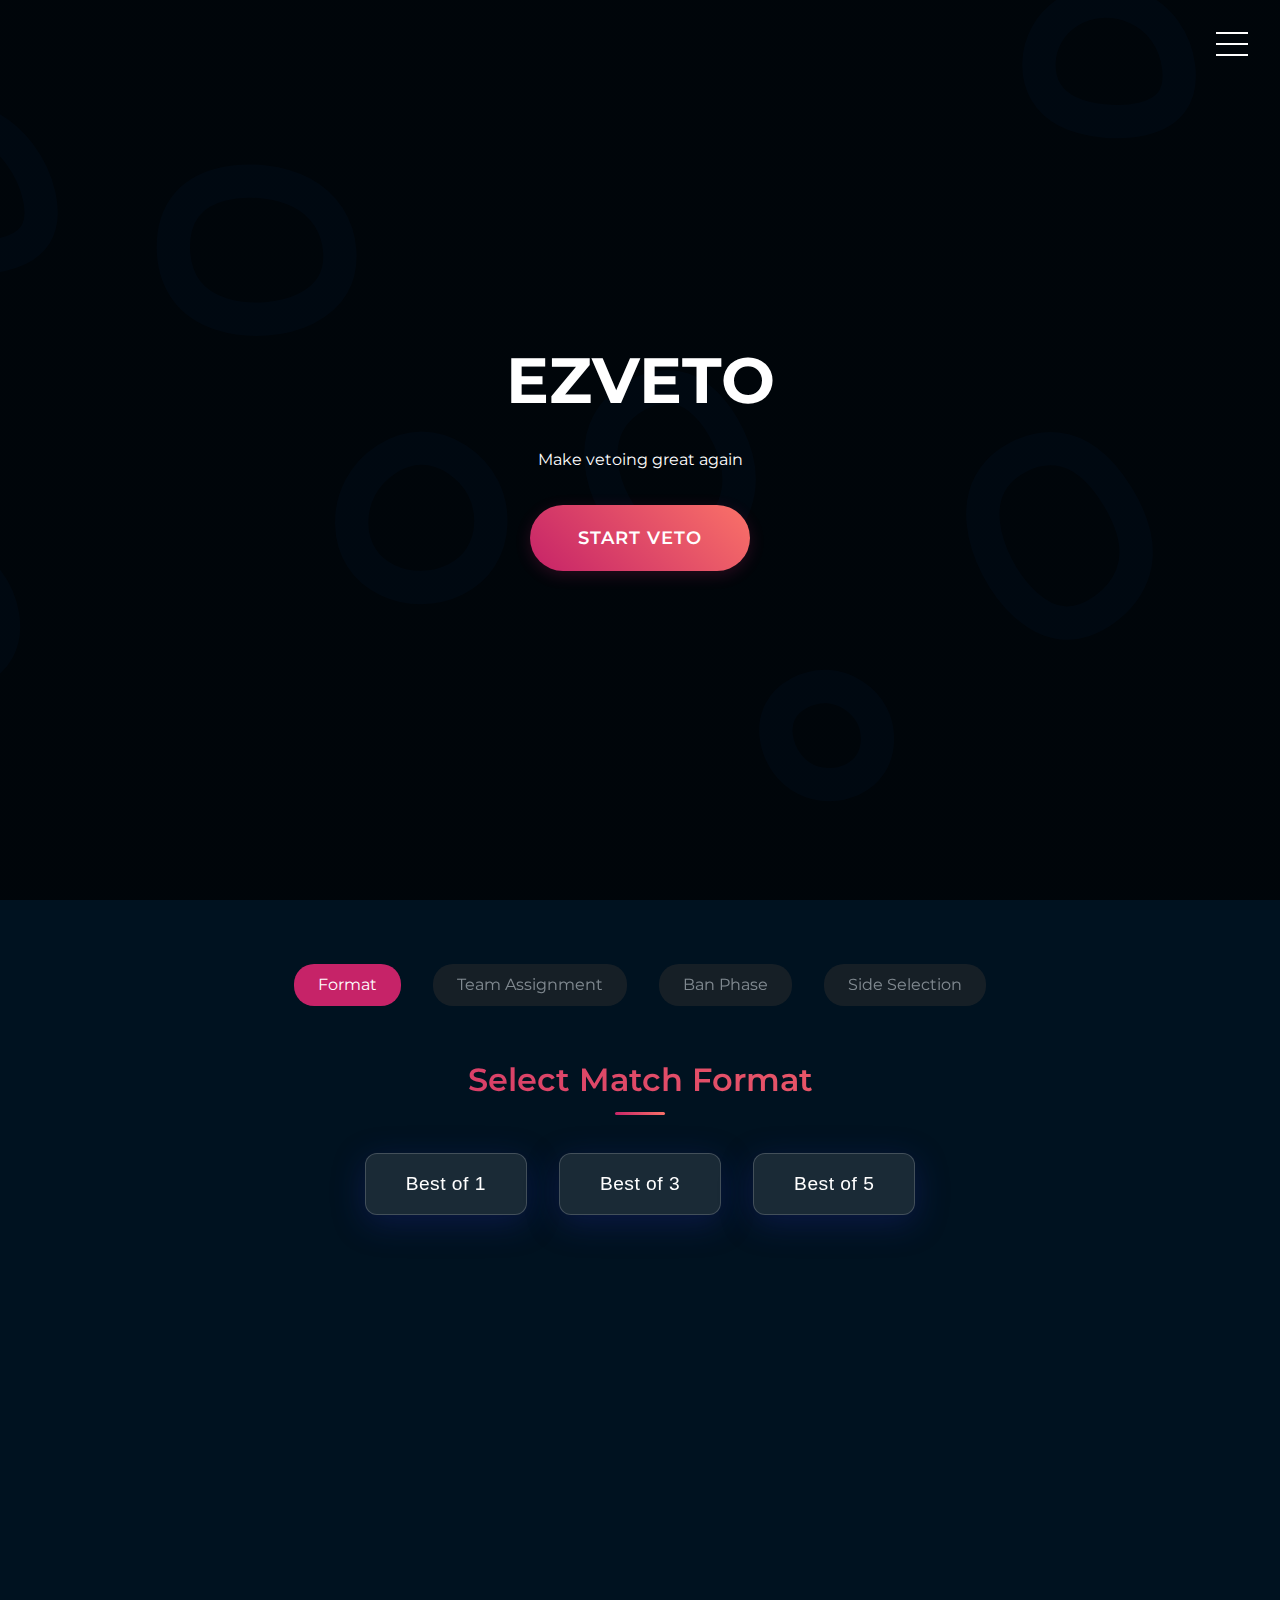
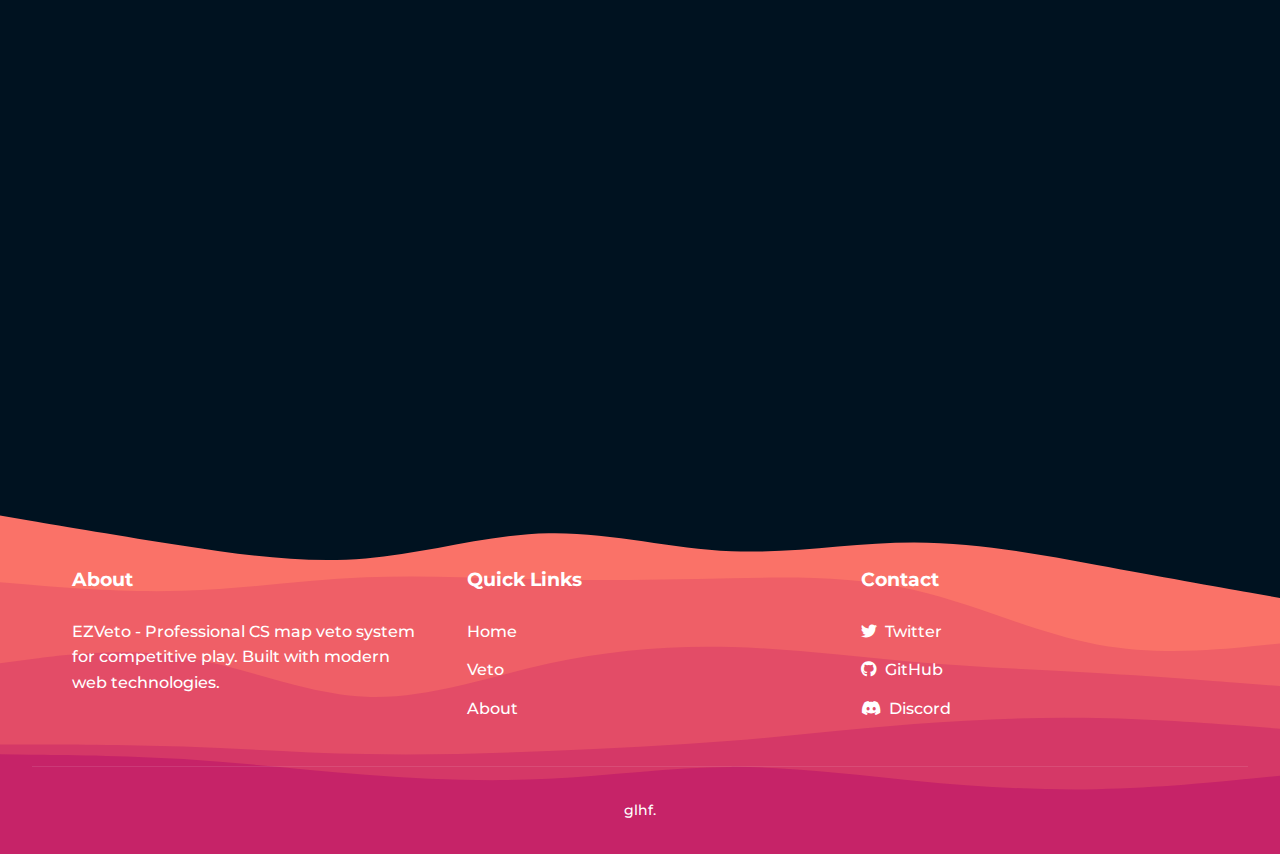
==== index.html @ a75d224f "Added Veto Logic" ====
<!DOCTYPE html>
<html lang="en">
<head>
    <meta charset="UTF-8">
    <meta name="viewport" content="width=device-width, initial-scale=1.0">
    <title>EZVeto - Make vetoing great again</title>
    <link rel="stylesheet" href="styles.css">
    <link rel="stylesheet" href="https://cdnjs.cloudflare.com/ajax/libs/font-awesome/6.0.0/css/all.min.css">
    <link rel="preconnect" href="https://fonts.googleapis.com">
    <link rel="preconnect" href="https://fonts.gstatic.com" crossorigin>
    <link href="https://fonts.googleapis.com/css2?family=Montserrat:wght@400;500;600;700&display=swap" rel="stylesheet">
</head>
<body>
    <header class="hero">
        <div class="hamburger-menu">
            <div class="hamburger">
                <span></span>
                <span></span>
                <span></span>
            </div>
            <nav class="menu">
                <ul>
                    <li><a href="#home">Home</a></li>
                    <li><a href="#veto">Veto</a></li>
                    <li><a href="#about">About</a></li>
                </ul>
            </nav>
        </div>
        <div class="hero-content">
            <h1>EZVeto</h1>
            <p>Make vetoing great again</p>
            <a href="#veto" class="cta-button"><span>Start Veto</span></a>
        </div>
    </header>

    <section id="veto" class="veto-section">
        <!-- Progress Bar -->
        <div class="progress-container">
            <div class="progress-step active">Format</div>
            <div class="progress-step">Team Assignment</div>
            <div class="progress-step">Ban Phase</div>
            <div class="progress-step">Side Selection</div>
        </div>

        <!-- Format Selection Phase -->
        <div class="phase-container format-selection active">
            <h2>Select Match Format</h2>
            <div class="format-buttons">
                <button class="format-btn" data-format="bo1">Best of 1</button>
                <button class="format-btn" data-format="bo3">Best of 3</button>
                <button class="format-btn" data-format="bo5">Best of 5</button>
            </div>
        </div>

        <!-- Team Assignment Phase -->
        <div class="phase-container team-assignment">
            <h2>Team Assignment</h2>
            <div class="coin-container">
                <div class="coin">
                    <div class="side-a">Team A</div>
                    <div class="side-b">Team B</div>
                </div>
                <button class="flip-button">Flip Coin</button>
            </div>
        </div>

        <!-- Ban Phase -->
        <div class="phase-container ban-phase">
            <h2>Ban Phase</h2>
            <div class="turn-indicator"></div>
            <div class="maps-list">
                <div class="map-item" data-map="ancient">Ancient</div>
                <div class="map-item" data-map="inferno">Inferno</div>
                <div class="map-item" data-map="mirage">Mirage</div>
                <div class="map-item" data-map="nuke">Nuke</div>
                <div class="map-item" data-map="overpass">Overpass</div>
                <div class="map-item" data-map="vertigo">Vertigo</div>
                <div class="map-item" data-map="anubis">Anubis</div>
            </div>
            <div class="veto-status">
                <div class="team-bans team-a-bans">
                    <h3>Team A</h3>
                    <ul class="ban-list"></ul>
                </div>
                <div class="team-bans team-b-bans">
                    <h3>Team B</h3>
                    <ul class="ban-list"></ul>
                </div>
            </div>
        </div>

        <!-- Side Selection Phase -->
        <div class="phase-container side-selection">
            <h2>Side Selection</h2>
            <div class="map-order"></div>
            <div class="sides-container">
                <div class="side ct">CT</div>
                <div class="side t">T</div>
            </div>
        </div>

        <!-- Summary Phase -->
        <div class="phase-container summary">
            <h2>Veto Summary</h2>
            <div class="summary-content">
                <!-- Will be populated by JavaScript -->
            </div>
            <button class="reset-button">New Veto</button>
        </div>
    </section>

    <footer class="footer">
        <div class="footer-content">
            <div class="footer-section">
                <h4>About</h4>
                <p>EZVeto - Professional CS map veto system for competitive play. Built with modern web technologies.</p>
            </div>
            <div class="footer-section">
                <h4>Quick Links</h4>
                <ul><li><a href="#home">Home</a></li><li><a href="#veto">Veto</a></li><li><a href="#about">About</a></li></ul>
            </div>
            <div class="footer-section">
                <h4>Contact</h4>
                <ul><li><a href="#"><i class="fab fa-twitter"></i>Twitter</a></li><li><a href="#"><i class="fab fa-github"></i>GitHub</a></li><li><a href="#"><i class="fab fa-discord"></i>Discord</a></li></ul>
            </div>
        </div>
        <div class="footer-bottom" style="margin-top: 2rem;"><p>glhf.</p></div>
    </footer>

    <script src="script.js"></script>
</body>
</html>
---- styles.css ----
@import url('https://fonts.googleapis.com/css2?family=Montserrat:wght@400;500;600;700&display=swap');

:root {
    --primary-color: #001220;
    --accent-color: #C62368;
    --text-color: #ffffff;
    --secondary-color: #2d2d2d;
}

* {
    margin: 0;
    padding: 0;
    box-sizing: border-box;
}

body {
    font-family: 'Montserrat', sans-serif;
    background-color: var(--primary-color);
    color: var(--text-color);
    line-height: 1.6;
}

/* Header Styles */
.hero {
    height: 100vh;
    background: linear-gradient(rgba(0, 0, 0, 0.7), rgba(0, 0, 0, 0.7)),
                url('images/hero-bg.jpg') no-repeat center center/cover;
    display: flex;
    flex-direction: column;
    position: relative;
    overflow: hidden;
}

.hero::before {
    content: '';
    position: absolute;
    top: 50%;
    left: 50%;
    transform: translate(-50%, -50%);
    width: 100%;
    height: 100%;
    background-image: url('blob.svg');
    background-repeat: no-repeat;
    background-position: center;
    background-size: cover;
    opacity: 0.3;
    z-index: 0;
}

nav, .hero-content {
    position: relative;
    z-index: 1;
}

.logo {
    font-size: 1.5rem;
    font-weight: 700;
    color: var(--accent-color);
}

.nav-links a {
    color: var(--text-color);
    text-decoration: none;
    margin-left: 2rem;
    transition: color 0.3s ease;
}

.nav-links a:hover {
    color: var(--accent-color);
}

.hero-content {
    flex: 1;
    display: flex;
    flex-direction: column;
    justify-content: center;
    align-items: center;
    text-align: center;
    padding: 2rem;
}

.hero-content h1 {
    font-size: 4rem;
    margin-bottom: 1rem;
    text-transform: uppercase;
    font-weight: 700;
}

.cta-button {
    display: inline-block;
    padding: 1.2rem 3rem;
    background: linear-gradient(45deg, var(--accent-color), #fa7268);
    color: var(--text-color);
    text-decoration: none;
    border-radius: 50px;
    margin-top: 2rem;
    font-weight: 600;
    font-size: 1.1rem;
    letter-spacing: 1px;
    text-transform: uppercase;
    transition: all 0.3s ease;
    box-shadow: 0 4px 15px rgba(198, 35, 104, 0.2);
    position: relative;
    overflow: hidden;
}

.cta-button::before {
    content: '';
    position: absolute;
    top: 0;
    left: 0;
    width: 100%;
    height: 100%;
    background: linear-gradient(45deg, #fa7268, var(--accent-color));
    opacity: 0;
    transition: opacity 0.3s ease;
}

.cta-button:hover {
    transform: translateY(-3px);
    box-shadow: 0 6px 20px rgba(198, 35, 104, 0.3);
}

.cta-button:hover::before {
    opacity: 1;
}

.cta-button span {
    position: relative;
    z-index: 1;
}

/* Veto Section */
.veto-section {
    min-height: 100vh;
    padding: 4rem 2rem;
    position: relative;
}

.progress-container {
    display: flex;
    justify-content: center;
    margin-bottom: 3rem;
    gap: 2rem;
}

.progress-step {
    padding: 0.5rem 1.5rem;
    border-radius: 20px;
    background: var(--secondary-color);
    color: var(--text-color);
    opacity: 0.5;
    transition: all 0.3s ease;
}

.progress-step.active {
    opacity: 1;
    background: var(--accent-color);
}

.phase-container {
    display: none;
    opacity: 0;
    transition: opacity 0.3s ease;
}

.phase-container.active {
    display: block;
    opacity: 1;
}

/* Coin Flip Animation */
.coin-container {
    perspective: 1000px;
    margin: 4rem auto;
    width: 200px;
    height: 200px;
}

.coin {
    position: relative;
    width: 100%;
    height: 100%;
    transform-style: preserve-3d;
    transition: transform 1.5s ease;
}

.coin .side-a,
.coin .side-b {
    position: absolute;
    width: 100%;
    height: 100%;
    backface-visibility: hidden;
    border-radius: 50%;
    display: flex;
    align-items: center;
    justify-content: center;
    font-size: 1.5rem;
    font-weight: bold;
    background: linear-gradient(45deg, var(--accent-color), #fa7268);
}

.coin .side-b {
    transform: rotateY(180deg);
}

/* Maps Grid */
.maps-grid {
    display: grid;
    grid-template-columns: repeat(auto-fit, minmax(250px, 1fr));
    gap: 2rem;
    margin: 2rem 0;
}

.map-card {
    position: relative;
    transition: all 0.3s ease;
}

.map-card.banned {
    opacity: 0.3;
    transform: scale(0.95) translateY(10px);
}

.map-card.selected {
    transform: scale(1.05);
    box-shadow: 0 0 20px rgba(198, 35, 104, 0.5);
}

/* Side Selection */
.sides-container {
    display: flex;
    justify-content: center;
    gap: 4rem;
    margin: 3rem 0;
}

.side {
    padding: 2rem;
    border-radius: 10px;
    background: var(--secondary-color);
    cursor: pointer;
    transition: all 0.3s ease;
}

.side:hover {
    transform: translateY(-5px);
    background: var(--accent-color);
}

.side.selected {
    background: var(--accent-color);
    transform: scale(1.05);
}

/* Summary */
.summary-content {
    text-align: center;
    margin: 3rem 0;
}

.reset-button {
    display: block;
    margin: 2rem auto;
    padding: 1rem 2rem;
    background: var(--accent-color);
    border: none;
    border-radius: 5px;
    color: var(--text-color);
    cursor: pointer;
    transition: all 0.3s ease;
}

.reset-button:hover {
    transform: translateY(-2px);
    box-shadow: 0 5px 15px rgba(198, 35, 104, 0.3);
}

/* Footer Styles */
.footer {
    background-color: transparent;
    position: relative;
    margin-top: 300px;
    padding: 4rem 2rem 2rem;
}

.footer::before {
    content: '';
    position: absolute;
    top: -300px;
    left: 0;
    width: 100%;
    height: calc(100% + 300px);
    background-image: url('layer.svg');
    background-position: bottom;
    background-repeat: no-repeat;
    background-size: 100% auto;
    z-index: -1;
    pointer-events: none;
}

.footer-content {
    position: relative;
    z-index: 1;
    max-width: 1200px;
    margin: 0 auto;
    display: grid;
    grid-template-columns: repeat(auto-fit, minmax(250px, 1fr));
    gap: 3rem;
    padding: 0 2rem;
}

.footer-section h4 {
    color: var(--text-color);
    font-size: 1.2rem;
    margin-bottom: 1.5rem;
    font-weight: 700;
}

.footer-section p {
    color: var(--text-color);
    opacity: 1;
    line-height: 1.6;
    font-weight: 500;
}

.footer-section ul {
    list-style: none;
}

.footer-section ul li {
    margin-bottom: 0.8rem;
}

.footer-section ul li a {
    color: var(--text-color);
    text-decoration: none;
    opacity: 1;
    transition: all 0.3s ease;
    font-weight: 500;
}

.footer-section ul li a:hover {
    color: var(--accent-color);
    opacity: 1;
}

.footer-section ul li a i {
    margin-right: 0.5rem;
}

.footer-bottom {
    position: relative;
    z-index: 1;
    text-align: center;
    margin-top: 4rem;
    padding-top: 2rem;
    border-top: 1px solid rgba(255, 255, 255, 0.1);
}

.footer-bottom p {
    color: var(--text-color);
    opacity: 1;
    font-size: 0.9rem;
    font-weight: 500;
}

@media (max-width: 768px) {
    .footer-content {
        grid-template-columns: 1fr;
        gap: 2rem;
    }

    .footer-section {
        text-align: center;
    }
}

/* Remove old nav styles and add hamburger styles */
.hamburger-menu {
    position: fixed;
    top: 2rem;
    right: 2rem;
    z-index: 100;
}

.hamburger {
    width: 32px;
    height: 24px;
    position: relative;
    cursor: pointer;
    display: flex;
    flex-direction: column;
    justify-content: space-between;
    z-index: 101;
}

.hamburger span {
    display: block;
    width: 100%;
    height: 2px;
    background-color: var(--text-color);
    transition: all 0.3s ease;
}

/* Hamburger animation */
.hamburger.active span:nth-child(1) {
    transform: translateY(11px) rotate(45deg);
}

.hamburger.active span:nth-child(2) {
    opacity: 0;
}

.hamburger.active span:nth-child(3) {
    transform: translateY(-11px) rotate(-45deg);
}

/* Menu styles */
.menu {
    position: fixed;
    top: 0;
    right: -100%;
    width: 300px;
    height: 100vh;
    background: rgba(0, 18, 32, 0.95);
    backdrop-filter: blur(10px);
    padding: 6rem 2rem 2rem;
    transition: right 0.3s ease;
}

.menu.active {
    right: 0;
}

.menu ul {
    list-style: none;
}

.menu ul li {
    margin-bottom: 1.5rem;
}

.menu ul li a {
    color: var(--text-color);
    text-decoration: none;
    font-size: 1.2rem;
    font-weight: 500;
    transition: color 0.3s ease;
}

.menu ul li a:hover {
    color: var(--accent-color);
}

@media (max-width: 768px) {
    .menu {
        width: 100%;
    }
}

/* Add/modify these styles */
.format-buttons {
    display: flex;
    justify-content: center;
    gap: 2rem;
    margin: 3rem 0;
}

.format-btn {
    padding: 1.2rem 2.5rem;
    font-size: 1.2rem;
    background: rgba(255, 255, 255, 0.1);
    color: var(--text-color);
    border: none;
    border-radius: 12px;
    cursor: pointer;
    transition: all 0.3s ease;
    backdrop-filter: blur(10px);
    box-shadow: 0 8px 32px 0 rgba(31, 38, 135, 0.37);
    border: 1px solid rgba(255, 255, 255, 0.18);
    font-weight: 500;
    letter-spacing: 0.5px;
    position: relative;
    overflow: hidden;
}

.format-btn::before {
    content: '';
    position: absolute;
    top: 0;
    left: -100%;
    width: 100%;
    height: 100%;
    background: linear-gradient(
        90deg,
        transparent,
        rgba(255, 255, 255, 0.2),
        transparent
    );
    transition: 0.5s;
}

.format-btn:hover {
    transform: translateY(-3px);
    background: rgba(255, 255, 255, 0.15);
    box-shadow: 0 8px 32px 0 rgba(31, 38, 135, 0.47);
}

.format-btn:hover::before {
    left: 100%;
}

/* Coin Flip Button */
.flip-button {
    padding: 1rem 2.5rem;
    font-size: 1.1rem;
    background: linear-gradient(
        45deg,
        rgba(198, 35, 104, 0.8),
        rgba(250, 114, 104, 0.8)
    );
    color: var(--text-color);
    border: none;
    border-radius: 50px;
    cursor: pointer;
    transition: all 0.3s ease;
    backdrop-filter: blur(4px);
    box-shadow: 0 8px 32px 0 rgba(198, 35, 104, 0.3);
    font-weight: 600;
    letter-spacing: 1px;
    text-transform: uppercase;
    margin-top: 2rem;
    position: relative;
    overflow: hidden;
}

.flip-button::before {
    content: '';
    position: absolute;
    top: 0;
    left: 0;
    width: 100%;
    height: 100%;
    background: linear-gradient(
        45deg,
        rgba(250, 114, 104, 0.8),
        rgba(198, 35, 104, 0.8)
    );
    opacity: 0;
    transition: opacity 0.3s ease;
}

.flip-button:hover {
    transform: translateY(-3px);
    box-shadow: 0 12px 32px 0 rgba(198, 35, 104, 0.4);
}

.flip-button:hover::before {
    opacity: 1;
}

.flip-button:disabled {
    opacity: 0.7;
    cursor: not-allowed;
    transform: none;
}

/* Map Items */
.maps-list {
    display: flex;
    flex-direction: column;
    gap: 1rem;
    max-width: 600px;
    margin: 2rem auto;
}

.map-item {
    padding: 1.2rem;
    background: rgba(255, 255, 255, 0.05);
    border-radius: 12px;
    cursor: pointer;
    transition: all 0.3s ease;
    text-align: center;
    backdrop-filter: blur(4px);
    border: 1px solid rgba(255, 255, 255, 0.1);
    font-weight: 500;
    letter-spacing: 0.5px;
    position: relative;
    overflow: hidden;
}

.map-item::before {
    content: '';
    position: absolute;
    top: 0;
    left: -100%;
    width: 100%;
    height: 100%;
    background: linear-gradient(
        90deg,
        transparent,
        rgba(255, 255, 255, 0.1),
        transparent
    );
    transition: 0.5s;
}

.map-item:hover {
    background: rgba(198, 35, 104, 0.2);
    transform: translateY(-2px);
}

.map-item:hover::before {
    left: 100%;
}

.map-item.banned {
    opacity: 0.5;
    text-decoration: line-through;
    cursor: not-allowed;
    transform: scale(0.98);
    background: rgba(255, 0, 0, 0.1);
}

.map-item.picked {
    background: rgba(198, 35, 104, 0.3);
    transform: scale(1.02);
    border-color: rgba(198, 35, 104, 0.5);
}

/* Ban Lists */
.veto-status {
    display: flex;
    justify-content: space-around;
    margin-top: 3rem;
    gap: 2rem;
}

.team-bans {
    flex: 1;
    max-width: 300px;
    padding: 1.5rem;
    background: rgba(255, 255, 255, 0.05);
    border-radius: 16px;
    backdrop-filter: blur(4px);
    border: 1px solid rgba(255, 255, 255, 0.1);
}

.team-bans h3 {
    text-align: center;
    margin-bottom: 1rem;
    color: var(--accent-color);
    font-weight: 600;
}

.ban-list {
    list-style: none;
    margin-top: 1rem;
}

.ban-list li {
    padding: 0.8rem;
    background: rgba(255, 255, 255, 0.05);
    margin-bottom: 0.8rem;
    border-radius: 8px;
    text-align: center;
    transition: all 0.3s ease;
    border: 1px solid rgba(255, 255, 255, 0.1);
}

.ban-list li.pick {
    background: rgba(198, 35, 104, 0.2);
    border-color: rgba(198, 35, 104, 0.3);
}

/* Turn Indicator */
.turn-indicator {
    text-align: center;
    font-size: 1.2rem;
    font-weight: 500;
    color: var(--accent-color);
    margin: 1rem 0;
    padding: 1rem;
    background: rgba(255, 255, 255, 0.05);
    border-radius: 50px;
    backdrop-filter: blur(4px);
    border: 1px solid rgba(255, 255, 255, 0.1);
    animation: pulse 2s infinite;
}

@keyframes pulse {
    0% {
        box-shadow: 0 0 0 0 rgba(198, 35, 104, 0.4);
    }
    70% {
        box-shadow: 0 0 0 10px rgba(198, 35, 104, 0);
    }
    100% {
        box-shadow: 0 0 0 0 rgba(198, 35, 104, 0);
    }
}

/* Phase Headers */
.phase-container h2 {
    text-align: center;
    margin-bottom: 2rem;
    font-size: 2rem;
    font-weight: 600;
    background: linear-gradient(45deg, var(--accent-color), #fa7268);
    -webkit-background-clip: text;
    -webkit-text-fill-color: transparent;
    position: relative;
}

.phase-container h2::after {
    content: '';
    position: absolute;
    bottom: -10px;
    left: 50%;
    transform: translateX(-50%);
    width: 50px;
    height: 3px;
    background: linear-gradient(45deg, var(--accent-color), #fa7268);
    border-radius: 3px;
}

.map-order-item {
    background: rgba(255, 255, 255, 0.05);
    padding: 1rem;
    margin: 0.5rem 0;
    border-radius: 8px;
    backdrop-filter: blur(4px);
    border: 1px solid rgba(255, 255, 255, 0.1);
}
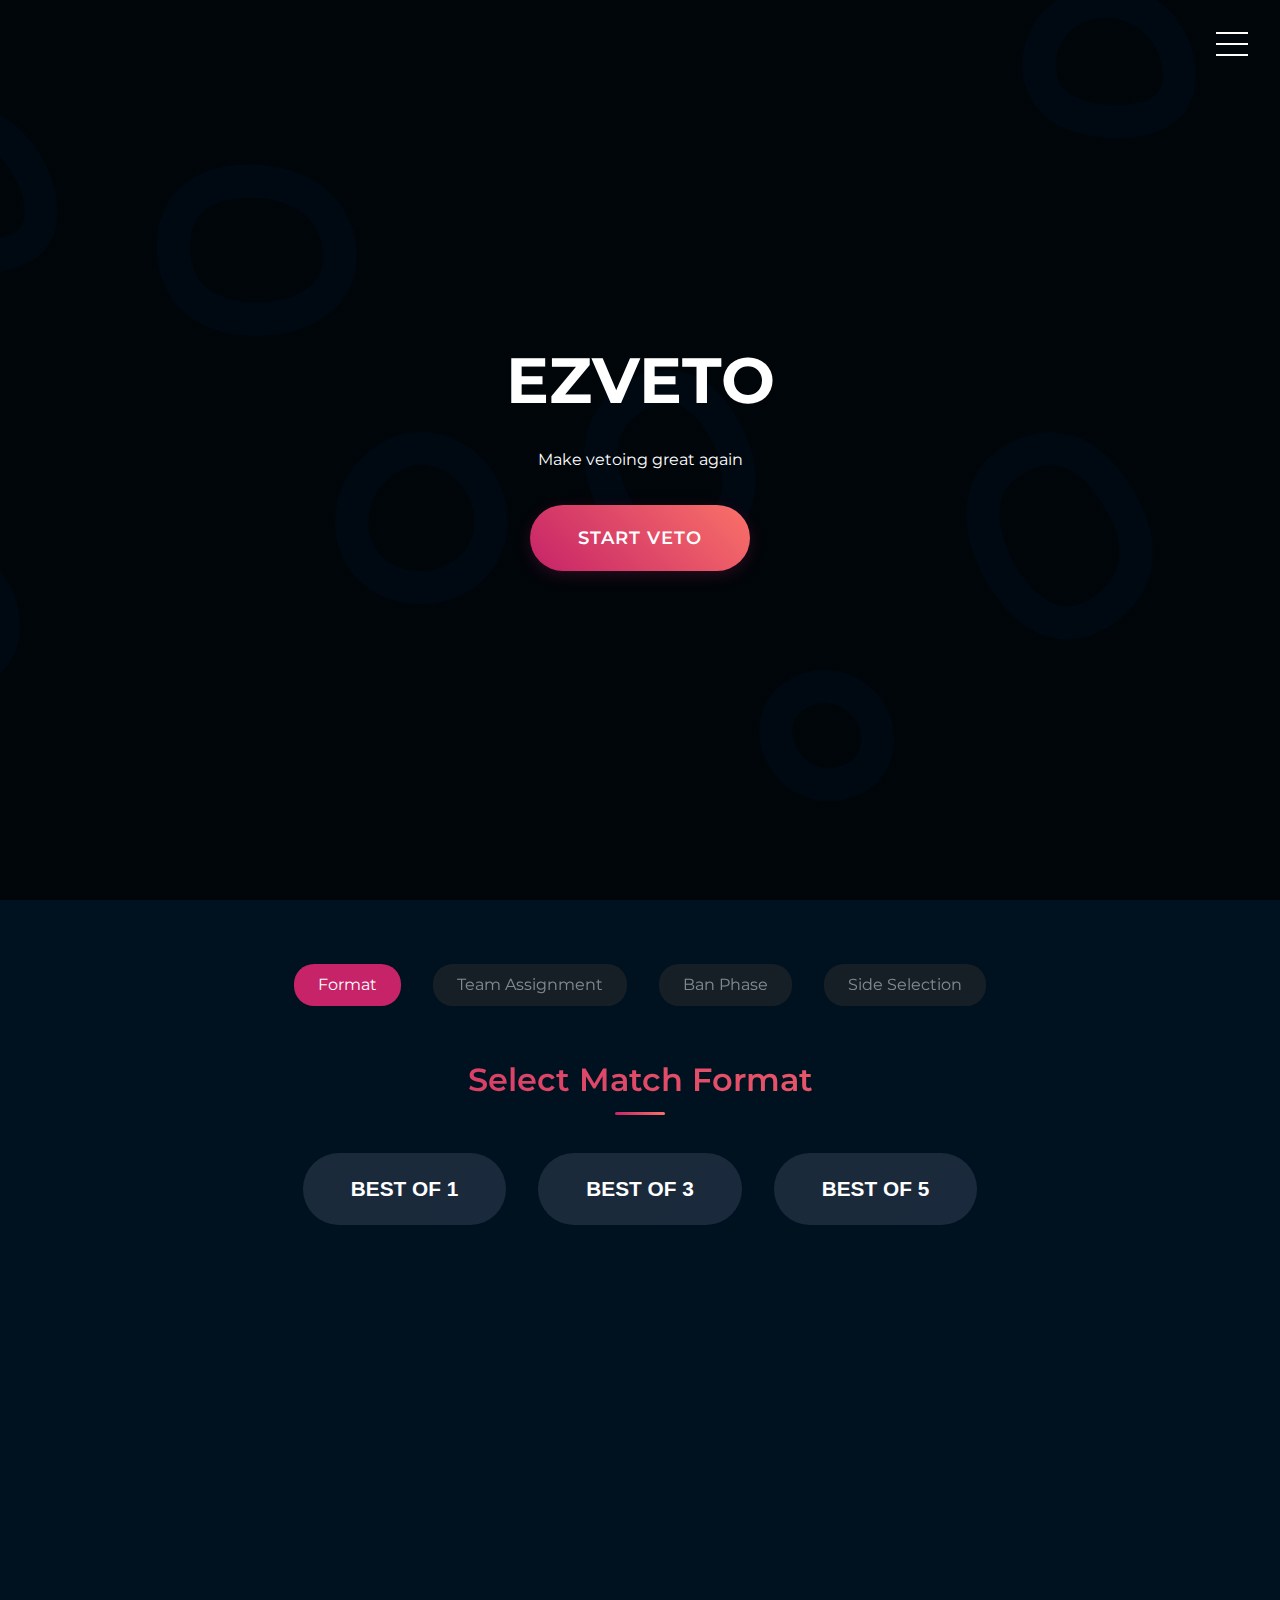
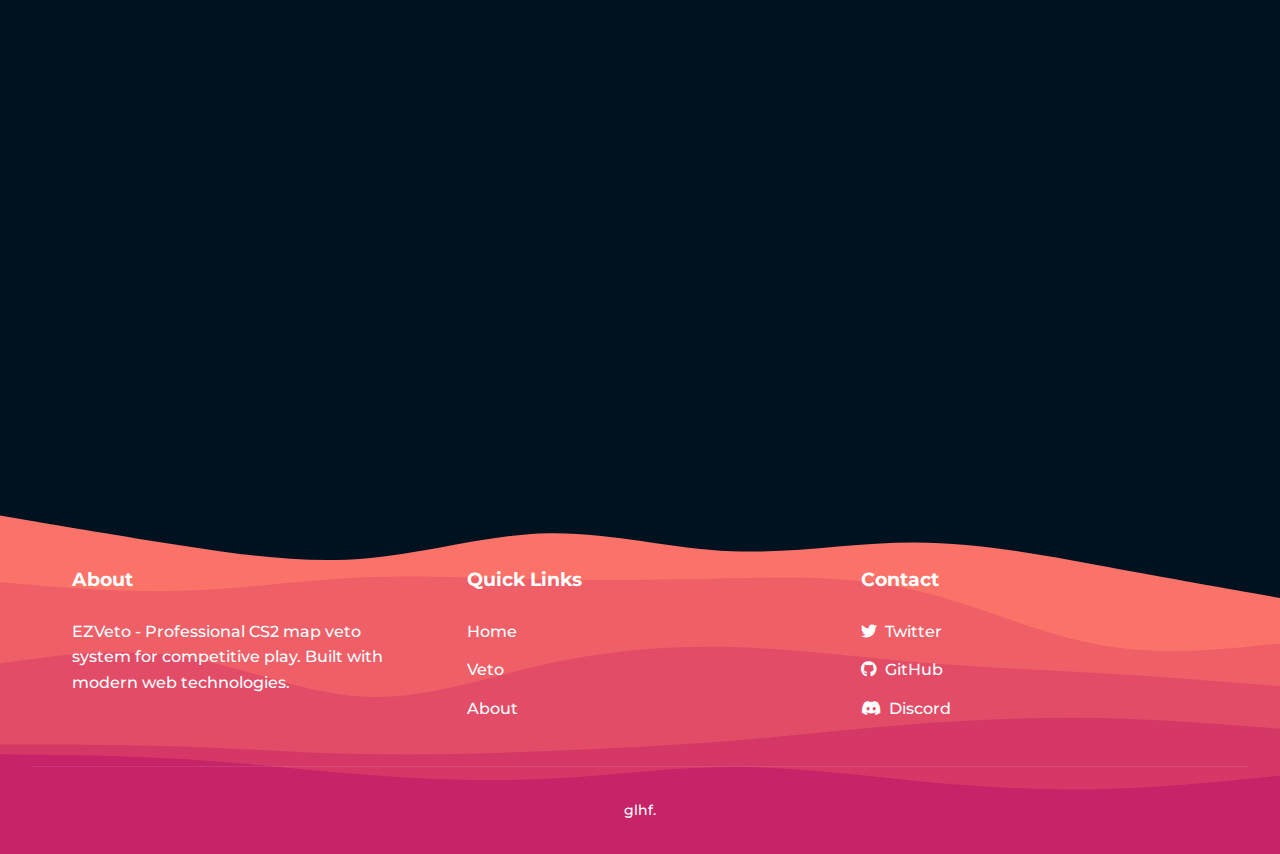
==== commit da6d8704: "Added About Section" ====
--- a/index.html
+++ b/index.html
@@ -22,7 +22,7 @@
                 <ul>
                     <li><a href="#home">Home</a></li>
                     <li><a href="#veto">Veto</a></li>
-                    <li><a href="#about">About</a></li>
+                    <li><a href="about.html">About</a></li>
                 </ul>
             </nav>
         </div>
@@ -61,6 +61,7 @@
                     <div class="side-b">Team B</div>
                 </div>
                 <button class="flip-button">Flip Coin</button>
+                <div class="toss-result"></div>
             </div>
         </div>
 
@@ -70,12 +71,12 @@
             <div class="turn-indicator"></div>
             <div class="maps-list">
                 <div class="map-item" data-map="ancient">Ancient</div>
+                <div class="map-item" data-map="anubis">Anubis</div>
                 <div class="map-item" data-map="inferno">Inferno</div>
                 <div class="map-item" data-map="mirage">Mirage</div>
                 <div class="map-item" data-map="nuke">Nuke</div>
-                <div class="map-item" data-map="overpass">Overpass</div>
-                <div class="map-item" data-map="vertigo">Vertigo</div>
-                <div class="map-item" data-map="anubis">Anubis</div>
+                <div class="map-item" data-map="dust2">Dust2</div>
+                <div class="map-item" data-map="train">Train</div>
             </div>
             <div class="veto-status">
                 <div class="team-bans team-a-bans">
@@ -113,18 +114,28 @@
         <div class="footer-content">
             <div class="footer-section">
                 <h4>About</h4>
-                <p>EZVeto - Professional CS map veto system for competitive play. Built with modern web technologies.</p>
+                <p>EZVeto - Professional CS2 map veto system for competitive play. Built with modern web technologies.</p>
             </div>
             <div class="footer-section">
                 <h4>Quick Links</h4>
-                <ul><li><a href="#home">Home</a></li><li><a href="#veto">Veto</a></li><li><a href="#about">About</a></li></ul>
+                <ul>
+                    <li><a href="#home">Home</a></li>
+                    <li><a href="#veto">Veto</a></li>
+                    <li><a href="about.html">About</a></li>
+                </ul>
             </div>
             <div class="footer-section">
                 <h4>Contact</h4>
-                <ul><li><a href="#"><i class="fab fa-twitter"></i>Twitter</a></li><li><a href="#"><i class="fab fa-github"></i>GitHub</a></li><li><a href="#"><i class="fab fa-discord"></i>Discord</a></li></ul>
+                <ul>
+                    <li><a href="#"><i class="fab fa-twitter"></i>Twitter</a></li>
+                    <li><a href="#"><i class="fab fa-github"></i>GitHub</a></li>
+                    <li><a href="#"><i class="fab fa-discord"></i>Discord</a></li>
+                </ul>
             </div>
         </div>
-        <div class="footer-bottom" style="margin-top: 2rem;"><p>glhf.</p></div>
+        <div class="footer-bottom" style="margin-top: 2rem;">
+            <p>glhf.</p>
+        </div>
     </footer>
 
     <script src="script.js"></script>
--- a/styles.css
+++ b/styles.css
@@ -171,18 +171,20 @@
 
 /* Coin Flip Animation */
 .coin-container {
+    display: flex;
+    flex-direction: column;
+    align-items: center;
     perspective: 1000px;
     margin: 4rem auto;
     width: 200px;
+}
+
+.coin {
+    position: relative;
+    width: 200px;
     height: 200px;
-}
-
-.coin {
-    position: relative;
-    width: 100%;
-    height: 100%;
     transform-style: preserve-3d;
-    transition: transform 1.5s ease;
+    transition: transform 1.5s ease-in-out;
 }
 
 .coin .side-a,
@@ -198,10 +200,16 @@
     font-size: 1.5rem;
     font-weight: bold;
     background: linear-gradient(45deg, var(--accent-color), #fa7268);
+    box-shadow: 0 0 20px rgba(198, 35, 104, 0.3);
 }
 
 .coin .side-b {
     transform: rotateY(180deg);
+}
+
+@keyframes spin {
+    0% { transform: rotateY(0); }
+    100% { transform: rotateY(1800deg); }
 }
 
 /* Maps Grid */
@@ -236,21 +244,135 @@
 }
 
 .side {
-    padding: 2rem;
-    border-radius: 10px;
-    background: var(--secondary-color);
+    width: 120px;
+    height: 120px;
+    display: flex;
+    align-items: center;
+    justify-content: center;
+    border-radius: 20px;
+    background: rgba(255, 255, 255, 0.05);
     cursor: pointer;
     transition: all 0.3s ease;
+    backdrop-filter: blur(4px);
+    border: 1px solid rgba(255, 255, 255, 0.1);
+    font-size: 1.8rem;
+    font-weight: 600;
+    position: relative;
+    overflow: hidden;
+}
+
+.side::before {
+    content: '';
+    position: absolute;
+    top: 0;
+    left: -100%;
+    width: 100%;
+    height: 100%;
+    background: linear-gradient(
+        90deg,
+        transparent,
+        rgba(255, 255, 255, 0.1),
+        transparent
+    );
+    transition: 0.5s;
+}
+
+.side:hover::before {
+    left: 100%;
+}
+
+.side.ct {
+    color: #5AB2FF;
+    border-color: rgba(90, 178, 255, 0.3);
+}
+
+.side.t {
+    color: #FFB156;
+    border-color: rgba(255, 177, 86, 0.3);
 }
 
 .side:hover {
     transform: translateY(-5px);
-    background: var(--accent-color);
+}
+
+.side.ct:hover {
+    background: rgba(90, 178, 255, 0.1);
+    box-shadow: 0 8px 32px 0 rgba(90, 178, 255, 0.2);
+}
+
+.side.t:hover {
+    background: rgba(255, 177, 86, 0.1);
+    box-shadow: 0 8px 32px 0 rgba(255, 177, 86, 0.2);
 }
 
 .side.selected {
-    background: var(--accent-color);
     transform: scale(1.05);
+}
+
+.side.ct.selected {
+    background: rgba(90, 178, 255, 0.2);
+    border-color: rgba(90, 178, 255, 0.5);
+    box-shadow: 0 8px 32px 0 rgba(90, 178, 255, 0.3);
+}
+
+.side.t.selected {
+    background: rgba(255, 177, 86, 0.2);
+    border-color: rgba(255, 177, 86, 0.5);
+    box-shadow: 0 8px 32px 0 rgba(255, 177, 86, 0.3);
+}
+
+/* Add icons to the sides */
+.side::after {
+    font-family: "Font Awesome 5 Free";
+    font-size: 2.5rem;
+    margin-bottom: 0.5rem;
+    display: block;
+}
+
+.side.ct::after {
+    content: '\f132';  /* shield icon */
+}
+
+.side.t::after {
+    content: '\f554';  /* skull icon */
+}
+
+.side {
+    flex-direction: column;
+}
+
+/* Add animation for selection */
+@keyframes selectPulse {
+    0% {
+        transform: scale(1.05);
+    }
+    50% {
+        transform: scale(1.1);
+    }
+    100% {
+        transform: scale(1.05);
+    }
+}
+
+.side.selected {
+    animation: selectPulse 2s infinite;
+}
+
+/* Responsive adjustments */
+@media (max-width: 480px) {
+    .sides-container {
+        gap: 2rem;
+    }
+    
+    .side {
+        width: 100px;
+        height: 100px;
+        font-size: 1.5rem;
+    }
+    
+    .side::after {
+        font-size: 2rem;
+    }
 }
 
 /* Summary */
@@ -259,21 +381,50 @@
     margin: 3rem 0;
 }
 
+/* Add styles for the reset/new veto button */
 .reset-button {
+    padding: 1.5rem 3rem;
+    font-size: 1.3rem;
+    background: linear-gradient(135deg, #1a2a3a, #1a2a3c);
+    color: var(--text-color);
+    border: none;
+    border-radius: 50px;
+    cursor: pointer;
+    transition: all 0.4s cubic-bezier(0.175, 0.885, 0.32, 1.275);
+    font-weight: 600;
+    text-transform: uppercase;
+    position: relative;
+    overflow: hidden;
+    z-index: 1;
+    margin: 2rem auto;
     display: block;
-    margin: 2rem auto;
-    padding: 1rem 2rem;
-    background: var(--accent-color);
-    border: none;
-    border-radius: 5px;
-    color: var(--text-color);
-    cursor: pointer;
-    transition: all 0.3s ease;
+}
+
+.reset-button::before {
+    content: '';
+    position: absolute;
+    top: 0;
+    left: 0;
+    width: 100%;
+    height: 100%;
+    background: linear-gradient(45deg, var(--accent-color), #fa7268);
+    opacity: 0;
+    transition: opacity 0.3s ease;
+    z-index: -1;
 }
 
 .reset-button:hover {
-    transform: translateY(-2px);
-    box-shadow: 0 5px 15px rgba(198, 35, 104, 0.3);
+    transform: translateY(-3px);
+    box-shadow: 0 6px 20px rgba(198, 35, 104, 0.2);
+}
+
+.reset-button:hover::before {
+    opacity: 1;
+}
+
+.reset-button:active {
+    transform: translateY(-1px);
+    box-shadow: 0 3px 10px rgba(198, 35, 104, 0.2);
 }
 
 /* Footer Styles */
@@ -468,21 +619,19 @@
 }
 
 .format-btn {
-    padding: 1.2rem 2.5rem;
-    font-size: 1.2rem;
-    background: rgba(255, 255, 255, 0.1);
+    padding: 1.5rem 3rem;
+    font-size: 1.3rem;
+    background: linear-gradient(135deg, #1a2a3a, #1a2a3c);
     color: var(--text-color);
     border: none;
-    border-radius: 12px;
+    border-radius: 50px;
     cursor: pointer;
-    transition: all 0.3s ease;
-    backdrop-filter: blur(10px);
-    box-shadow: 0 8px 32px 0 rgba(31, 38, 135, 0.37);
-    border: 1px solid rgba(255, 255, 255, 0.18);
-    font-weight: 500;
-    letter-spacing: 0.5px;
+    transition: all 0.4s cubic-bezier(0.175, 0.885, 0.32, 1.275);
+    font-weight: 600;
+    text-transform: uppercase;
     position: relative;
     overflow: hidden;
+    z-index: 1;
 }
 
 .format-btn::before {
@@ -530,9 +679,10 @@
     font-weight: 600;
     letter-spacing: 1px;
     text-transform: uppercase;
-    margin-top: 2rem;
+    margin: 2rem auto;
     position: relative;
     overflow: hidden;
+    display: block;
 }
 
 .flip-button::before {
@@ -568,15 +718,16 @@
 
 /* Map Items */
 .maps-list {
-    display: flex;
-    flex-direction: column;
+    display: grid;
+    grid-template-columns: repeat(auto-fit, minmax(150px, 1fr));
     gap: 1rem;
-    max-width: 600px;
+    max-width: 800px;
     margin: 2rem auto;
+    padding: 0 1rem;
 }
 
 .map-item {
-    padding: 1.2rem;
+    padding: 1rem;
     background: rgba(255, 255, 255, 0.05);
     border-radius: 12px;
     cursor: pointer;
@@ -588,6 +739,10 @@
     letter-spacing: 0.5px;
     position: relative;
     overflow: hidden;
+    display: flex;
+    align-items: center;
+    justify-content: center;
+    min-height: 60px;
 }
 
 .map-item::before {
@@ -607,8 +762,9 @@
 }
 
 .map-item:hover {
+    transform: translateY(-2px);
     background: rgba(198, 35, 104, 0.2);
-    transform: translateY(-2px);
+    border-color: rgba(198, 35, 104, 0.3);
 }
 
 .map-item:hover::before {
@@ -619,7 +775,7 @@
     opacity: 0.5;
     text-decoration: line-through;
     cursor: not-allowed;
-    transform: scale(0.98);
+    transform: scale(0.95);
     background: rgba(255, 0, 0, 0.1);
 }
 
@@ -627,24 +783,23 @@
     background: rgba(198, 35, 104, 0.3);
     transform: scale(1.02);
     border-color: rgba(198, 35, 104, 0.5);
+    font-weight: 600;
 }
 
 /* Ban Lists */
 .veto-status {
-    display: flex;
-    justify-content: space-around;
-    margin-top: 3rem;
-    gap: 2rem;
+    display: grid;
+    grid-template-columns: repeat(auto-fit, minmax(200px, 1fr));
+    gap: 1.5rem;
+    margin: 2rem auto;
+    max-width: 800px;
+    padding: 0 1rem;
 }
 
 .team-bans {
-    flex: 1;
-    max-width: 300px;
-    padding: 1.5rem;
-    background: rgba(255, 255, 255, 0.05);
-    border-radius: 16px;
-    backdrop-filter: blur(4px);
-    border: 1px solid rgba(255, 255, 255, 0.1);
+    flex: unset;
+    max-width: none;
+    width: 100%;
 }
 
 .team-bans h3 {
@@ -677,8 +832,8 @@
 /* Turn Indicator */
 .turn-indicator {
     text-align: center;
-    font-size: 1.2rem;
-    font-weight: 500;
+    font-size: 1.5rem;
+    font-weight: 600;
     color: var(--accent-color);
     margin: 1rem 0;
     padding: 1rem;
@@ -687,17 +842,21 @@
     backdrop-filter: blur(4px);
     border: 1px solid rgba(255, 255, 255, 0.1);
     animation: pulse 2s infinite;
+    transition: all 0.3s ease;
 }
 
 @keyframes pulse {
     0% {
-        box-shadow: 0 0 0 0 rgba(198, 35, 104, 0.4);
-    }
-    70% {
-        box-shadow: 0 0 0 10px rgba(198, 35, 104, 0);
+        transform: scale(1);
+        color: var(--accent-color);
+    }
+    50% {
+        transform: scale(1.05);
+        color: #fa7268;
     }
     100% {
-        box-shadow: 0 0 0 0 rgba(198, 35, 104, 0);
+        transform: scale(1);
+        color: var(--accent-color);
     }
 }
 
@@ -732,4 +891,343 @@
     border-radius: 8px;
     backdrop-filter: blur(4px);
     border: 1px solid rgba(255, 255, 255, 0.1);
+}
+
+/* Add responsive breakpoints */
+@media (max-width: 768px) {
+    .maps-list {
+        grid-template-columns: repeat(2, 1fr);
+        gap: 0.8rem;
+    }
+}
+
+@media (max-width: 480px) {
+    .maps-list {
+        grid-template-columns: repeat(1, 1fr);
+        max-width: 300px;
+    }
+}
+
+/* Add a subtle animation for state changes */
+.map-item {
+    animation: fadeIn 0.3s ease-out;
+}
+
+@keyframes fadeIn {
+    from {
+        opacity: 0;
+        transform: translateY(10px);
+    }
+    to {
+        opacity: 1;
+        transform: translateY(0);
+    }
+}
+
+/* Add these styles for the summary cards */
+.maps-summary {
+    display: flex;
+    flex-direction: column;
+    gap: 1.5rem;
+    max-width: 600px;
+    margin: 0 auto;
+}
+
+.format-display {
+    background: rgba(255, 255, 255, 0.05);
+    padding: 1.5rem;
+    border-radius: 12px;
+    margin-bottom: 2rem;
+    backdrop-filter: blur(4px);
+    border: 1px solid rgba(255, 255, 255, 0.1);
+    max-width: 600px;
+    margin: 0 auto 2rem;
+}
+
+.format-display h3 {
+    font-size: 1.8rem;
+    background: linear-gradient(45deg, var(--accent-color), #fa7268);
+    -webkit-background-clip: text;
+    -webkit-text-fill-color: transparent;
+    text-align: center;
+    font-weight: 700;
+}
+
+.map-summary-card {
+    background: rgba(255, 255, 255, 0.05);
+    border-radius: 12px;
+    overflow: hidden;
+    backdrop-filter: blur(4px);
+    border: 1px solid rgba(255, 255, 255, 0.1);
+    transition: all 0.3s ease;
+}
+
+.map-summary-card:hover {
+    transform: translateY(-2px);
+    box-shadow: 0 8px 32px 0 rgba(31, 38, 135, 0.2);
+}
+
+.map-number {
+    background: linear-gradient(45deg, var(--accent-color), #fa7268);
+    color: var(--text-color);
+    padding: 0.8rem;
+    font-weight: 600;
+    text-align: center;
+    letter-spacing: 1px;
+}
+
+.map-details {
+    padding: 1.2rem;
+}
+
+.map-name {
+    font-size: 1.6rem;
+    font-weight: 700;
+    margin-bottom: 0.8rem;
+    text-transform: uppercase;
+    letter-spacing: 1px;
+}
+
+.map-info {
+    display: flex;
+    justify-content: space-between;
+    align-items: center;
+    gap: 1rem;
+    flex-wrap: wrap;
+}
+
+.map-info span {
+    display: flex;
+    align-items: center;
+    gap: 0.5rem;
+    color: rgba(255, 255, 255, 0.8);
+    font-size: 0.85rem;
+}
+
+.map-info i {
+    color: var(--accent-color);
+    font-size: 1rem;
+}
+
+@media (max-width: 480px) {
+    .map-info {
+        flex-direction: column;
+        align-items: flex-start;
+        gap: 0.8rem;
+    }
+}
+
+/* Add animation for cards */
+.map-summary-card {
+    animation: slideIn 0.5s ease-out forwards;
+    opacity: 0;
+}
+
+.map-summary-card:nth-child(1) { animation-delay: 0.1s; }
+.map-summary-card:nth-child(2) { animation-delay: 0.2s; }
+.map-summary-card:nth-child(3) { animation-delay: 0.3s; }
+.map-summary-card:nth-child(4) { animation-delay: 0.4s; }
+.map-summary-card:nth-child(5) { animation-delay: 0.5s; }
+
+@keyframes slideIn {
+    from {
+        opacity: 0;
+        transform: translateY(20px);
+    }
+    to {
+        opacity: 1;
+        transform: translateY(0);
+    }
+}
+
+/* Add styles for the toss result */
+.toss-result {
+    text-align: center;
+    margin-top: 1rem;
+    font-size: 1.2rem;
+    font-weight: 500;
+    min-height: 1.8rem;
+    color: var(--accent-color);
+    opacity: 0;
+    transform: translateY(-10px);
+    transition: all 0.3s ease;
+}
+
+.toss-result.show {
+    opacity: 1;
+    transform: translateY(0);
+}
+
+/* Update media queries for better mobile display */
+@media (max-width: 768px) {
+    .maps-summary,
+    .format-display {
+        max-width: 90%;
+    }
+}
+
+/* Add these styles for the map order text */
+.map-order {
+    text-align: center;
+    margin: 2rem 0;
+    padding: 1rem;
+    background: rgba(255, 255, 255, 0.05);
+    border-radius: 12px;
+    backdrop-filter: blur(4px);
+    border: 1px solid rgba(255, 255, 255, 0.1);
+    font-size: 1.4rem;
+    font-weight: 600;
+    color: var(--accent-color);
+    letter-spacing: 0.5px;
+    animation: fadeIn 0.3s ease-out;
+}
+
+.map-order span {
+    color: var(--text-color);
+    font-weight: 700;
+    text-transform: uppercase;
+}
+
+/* Add these styles to your existing styles.css */
+
+.about-hero {
+    height: 60vh;
+    background: linear-gradient(rgba(0, 0, 0, 0.7), rgba(0, 0, 0, 0.7)),
+                url('peak.svg') no-repeat center bottom/cover;
+}
+
+.about-section {
+    padding: 4rem 2rem;
+    position: relative;
+    background: var(--primary-color);
+}
+
+.about-container {
+    display: grid;
+    grid-template-columns: repeat(auto-fit, minmax(250px, 1fr));
+    gap: 2rem;
+    max-width: 1200px;
+    margin: 0 auto;
+    padding: 2rem;
+}
+
+.about-card {
+    background: rgba(255, 255, 255, 0.05);
+    padding: 2rem;
+    border-radius: 20px;
+    text-align: center;
+    backdrop-filter: blur(4px);
+    border: 1px solid rgba(255, 255, 255, 0.1);
+    transition: all 0.3s ease;
+}
+
+.about-card:hover {
+    transform: translateY(-10px);
+    background: rgba(255, 255, 255, 0.08);
+    box-shadow: 0 8px 32px 0 rgba(31, 38, 135, 0.2);
+}
+
+.about-card i {
+    font-size: 3rem;
+    color: var(--accent-color);
+    margin-bottom: 1.5rem;
+}
+
+.about-card h2 {
+    font-size: 1.5rem;
+    margin-bottom: 1rem;
+    color: var(--text-color);
+}
+
+.about-card p {
+    color: rgba(255, 255, 255, 0.8);
+    line-height: 1.6;
+}
+
+.tech-stack {
+    text-align: center;
+    padding: 4rem 2rem;
+    background: linear-gradient(rgba(0, 0, 0, 0.3), rgba(0, 0, 0, 0.3)),
+                url('peak.svg') no-repeat center center/cover;
+}
+
+.tech-stack h2 {
+    font-size: 2rem;
+    margin-bottom: 3rem;
+    color: var(--text-color);
+    position: relative;
+}
+
+.tech-stack h2::after {
+    content: '';
+    position: absolute;
+    bottom: -10px;
+    left: 50%;
+    transform: translateX(-50%);
+    width: 50px;
+    height: 3px;
+    background: linear-gradient(45deg, var(--accent-color), #fa7268);
+    border-radius: 3px;
+}
+
+.tech-icons {
+    display: flex;
+    justify-content: center;
+    gap: 3rem;
+    flex-wrap: wrap;
+}
+
+.tech-item {
+    display: flex;
+    flex-direction: column;
+    align-items: center;
+    gap: 1rem;
+}
+
+.tech-item i {
+    font-size: 3.5rem;
+    color: var(--accent-color);
+}
+
+.tech-item span {
+    font-size: 1.2rem;
+    font-weight: 500;
+}
+
+.cta-section {
+    text-align: center;
+    padding: 4rem 2rem;
+    background: linear-gradient(rgba(0, 0, 0, 0.5), rgba(0, 0, 0, 0.5));
+}
+
+.cta-section h2 {
+    font-size: 2.5rem;
+    margin-bottom: 2rem;
+    background: linear-gradient(45deg, var(--accent-color), #fa7268);
+    -webkit-background-clip: text;
+    -webkit-text-fill-color: transparent;
+}
+
+/* Responsive adjustments */
+@media (max-width: 768px) {
+    .about-hero {
+        height: 50vh;
+    }
+
+    .about-container {
+        grid-template-columns: 1fr;
+        padding: 1rem;
+    }
+
+    .tech-icons {
+        gap: 2rem;
+    }
+
+    .tech-item i {
+        font-size: 2.5rem;
+    }
+
+    .cta-section h2 {
+        font-size: 2rem;
+    }
 } 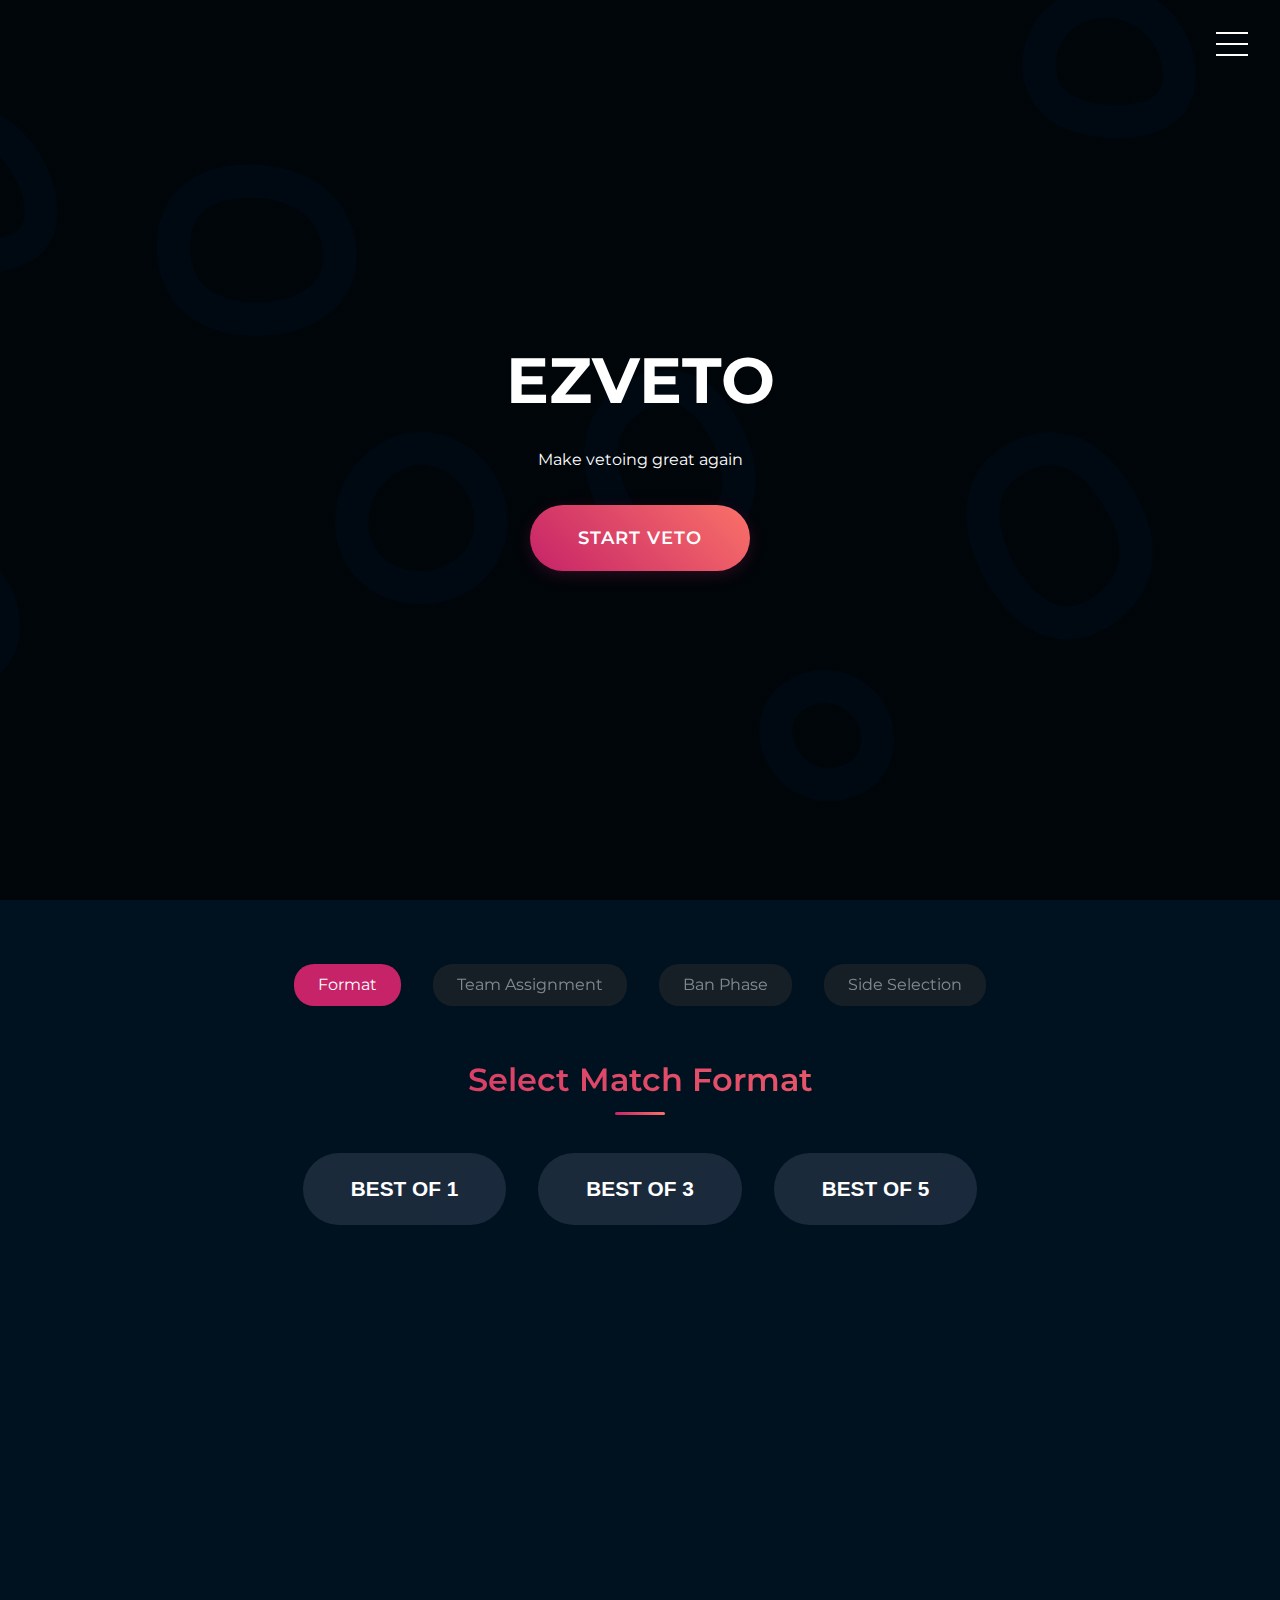
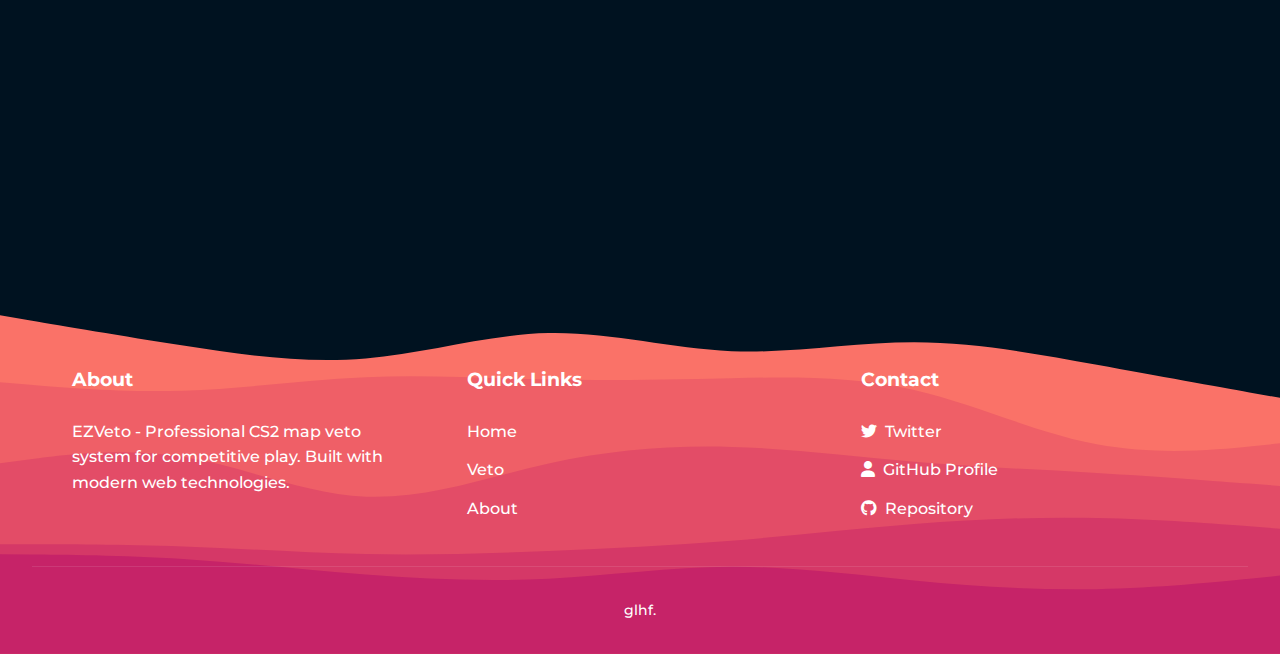
==== commit 2172f72c: "Polished UI" ====
--- a/index.html
+++ b/index.html
@@ -127,9 +127,9 @@
             <div class="footer-section">
                 <h4>Contact</h4>
                 <ul>
-                    <li><a href="#"><i class="fab fa-twitter"></i>Twitter</a></li>
-                    <li><a href="#"><i class="fab fa-github"></i>GitHub</a></li>
-                    <li><a href="#"><i class="fab fa-discord"></i>Discord</a></li>
+                    <li><a href="https://twitter.com/de_mirage_fan" target="_blank"><i class="fab fa-twitter"></i>Twitter</a></li>
+                    <li><a href="https://github.com/ShiiiivanshSingh" target="_blank"><i class="fas fa-user"></i>GitHub Profile</a></li>
+                    <li><a href="https://github.com/ShiiiivanshSingh/EZVeto" target="_blank"><i class="fab fa-github"></i>Repository</a></li>
                 </ul>
             </div>
         </div>
--- a/styles.css
+++ b/styles.css
@@ -431,17 +431,17 @@
 .footer {
     background-color: transparent;
     position: relative;
-    margin-top: 300px;
+    margin-top: 100px;
     padding: 4rem 2rem 2rem;
 }
 
 .footer::before {
     content: '';
     position: absolute;
-    top: -300px;
+    top: -100px;
     left: 0;
     width: 100%;
-    height: calc(100% + 300px);
+    height: calc(100% + 100px);
     background-image: url('layer.svg');
     background-position: bottom;
     background-repeat: no-repeat;
@@ -1230,4 +1230,152 @@
     .cta-section h2 {
         font-size: 2rem;
     }
+}
+
+/* Add these styles for the related projects section */
+.related-projects {
+    text-align: center;
+    padding: 4rem 2rem;
+    background: linear-gradient(rgba(0, 0, 0, 0.4), rgba(0, 0, 0, 0.4)),
+                url('peak.svg') no-repeat center center/cover;
+}
+
+.related-projects h2 {
+    font-size: 2.5rem;
+    margin-bottom: 3rem;
+    color: var(--text-color);
+    position: relative;
+}
+
+.project-card {
+    background: rgba(255, 255, 255, 0.05);
+    padding: 2rem;
+    border-radius: 20px;
+    backdrop-filter: blur(4px);
+    border: 1px solid rgba(255, 255, 255, 0.1);
+    max-width: 600px;
+    margin: 0 auto;
+    transition: all 0.3s ease;
+}
+
+.project-card:hover {
+    transform: translateY(-5px);
+    box-shadow: 0 8px 32px 0 rgba(198, 35, 104, 0.2);
+}
+
+.project-card i {
+    font-size: 3rem;
+    color: var(--accent-color);
+    margin-bottom: 1.5rem;
+}
+
+.project-card h3 {
+    font-size: 1.8rem;
+    margin-bottom: 1rem;
+    color: var(--text-color);
+}
+
+.project-features {
+    list-style: none;
+    margin: 2rem 0;
+    display: flex;
+    flex-wrap: wrap;
+    justify-content: center;
+    gap: 1.5rem;
+}
+
+.project-features li {
+    display: flex;
+    align-items: center;
+    gap: 0.5rem;
+    color: rgba(255, 255, 255, 0.8);
+}
+
+.project-features i {
+    font-size: 1.2rem;
+    margin: 0;
+}
+
+/* Add styles for the contribute section */
+.contribute-section {
+    text-align: center;
+    padding: 4rem 2rem;
+    background: linear-gradient(rgba(0, 0, 0, 0.4), rgba(0, 0, 0, 0.4)),
+                url('peak.svg') no-repeat center center/cover;
+}
+
+.contribute-section h2 {
+    font-size: 2.5rem;
+    margin-bottom: 3rem;
+    color: var(--text-color);
+    position: relative;
+}
+
+.contribute-card {
+    background: rgba(255, 255, 255, 0.05);
+    padding: 2.5rem;
+    border-radius: 20px;
+    backdrop-filter: blur(4px);
+    border: 1px solid rgba(255, 255, 255, 0.1);
+    max-width: 600px;
+    margin: 0 auto;
+    transition: all 0.3s ease;
+}
+
+.contribute-card:hover {
+    transform: translateY(-5px);
+    box-shadow: 0 8px 32px 0 rgba(198, 35, 104, 0.2);
+}
+
+.contribute-card i {
+    font-size: 3rem;
+    color: var(--accent-color);
+    margin-bottom: 1.5rem;
+}
+
+.contribute-card h3 {
+    font-size: 1.8rem;
+    margin-bottom: 1rem;
+    color: var(--text-color);
+}
+
+.contribute-card p {
+    color: rgba(255, 255, 255, 0.8);
+    line-height: 1.6;
+    margin-bottom: 2rem;
+}
+
+.contribute-features {
+    display: flex;
+    justify-content: center;
+    gap: 2rem;
+    margin: 2rem 0;
+    flex-wrap: wrap;
+}
+
+.feature {
+    display: flex;
+    flex-direction: column;
+    align-items: center;
+    gap: 0.5rem;
+}
+
+.feature i {
+    font-size: 1.5rem;
+    margin: 0;
+}
+
+.feature span {
+    font-size: 1rem;
+    color: rgba(255, 255, 255, 0.8);
+}
+
+/* Update repository link icon */
+.footer-section ul li a i.fa-code-branch {
+    margin-right: 0.5rem;
+}
+
+.footer-section ul li a i.fa-code-branch::before {
+    content: '\f09b'; /* GitHub icon */
+    font-family: "Font Awesome 5 Brands";
 } 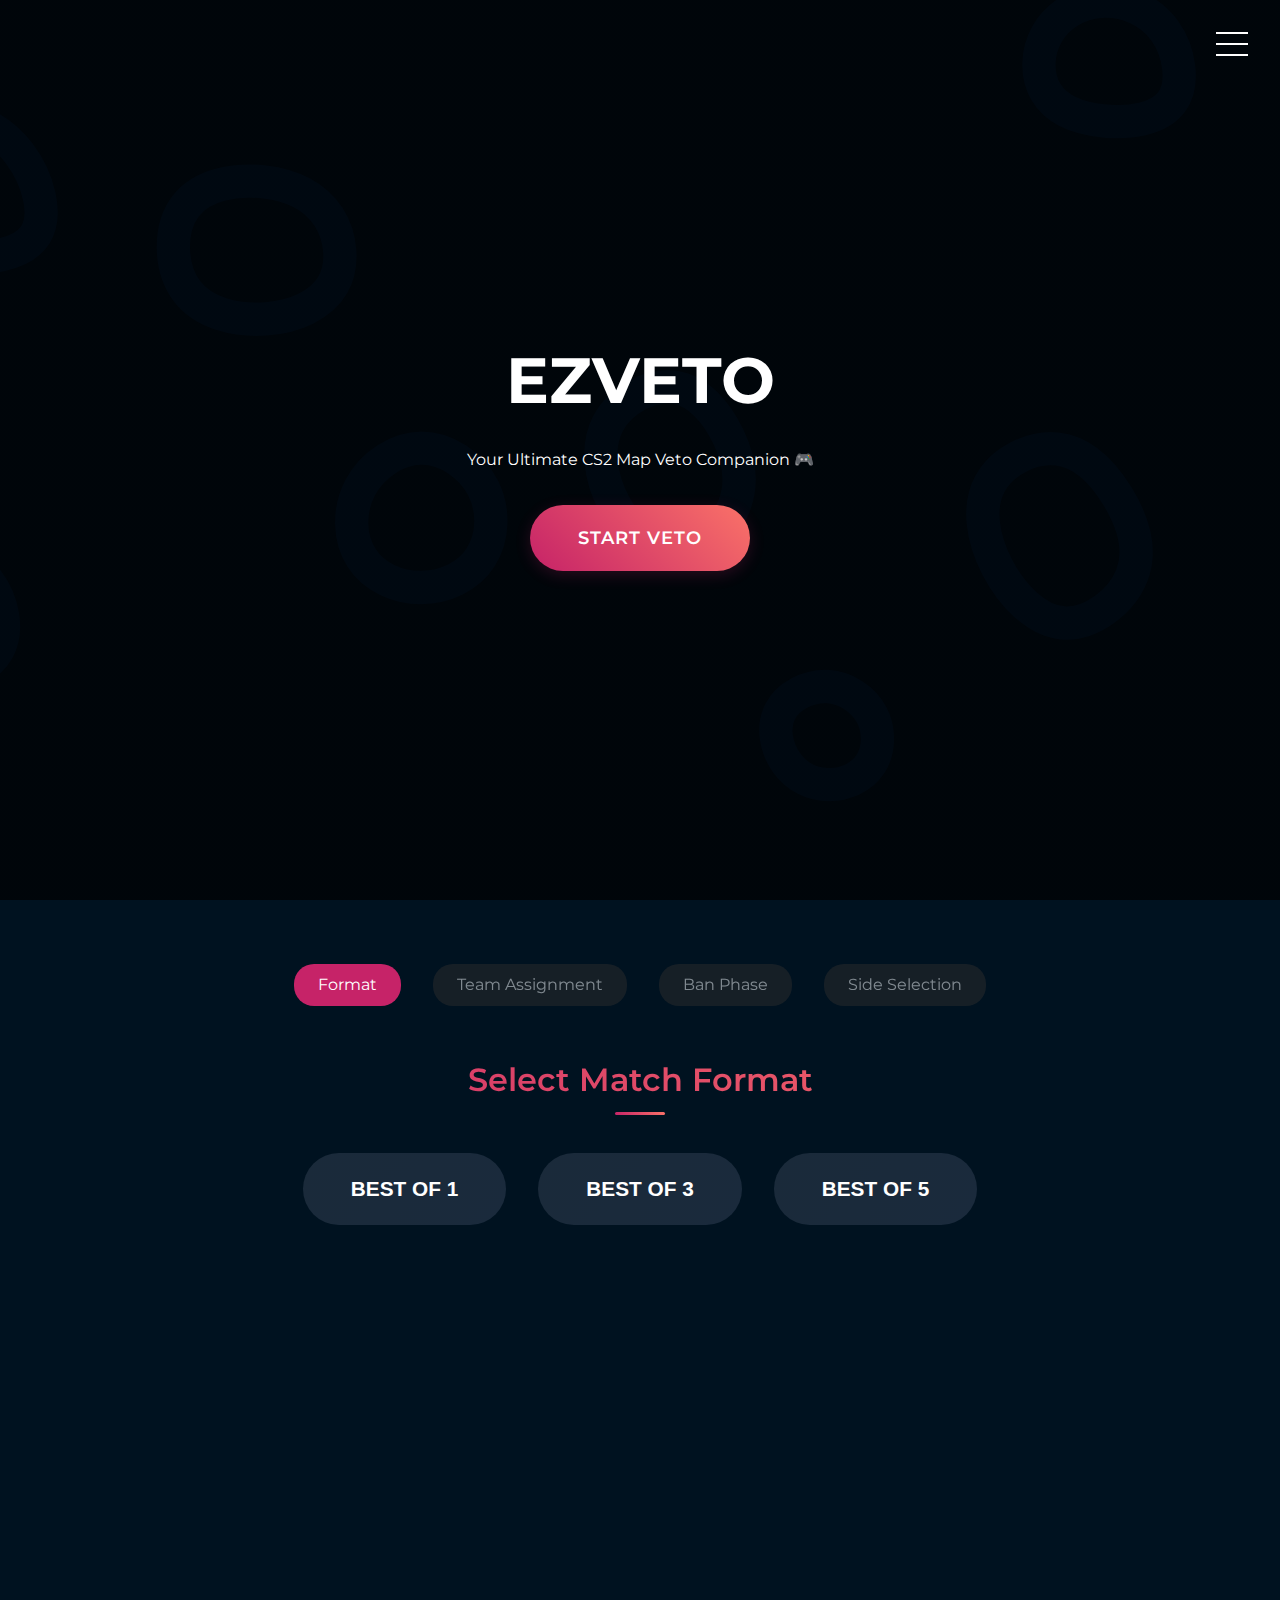
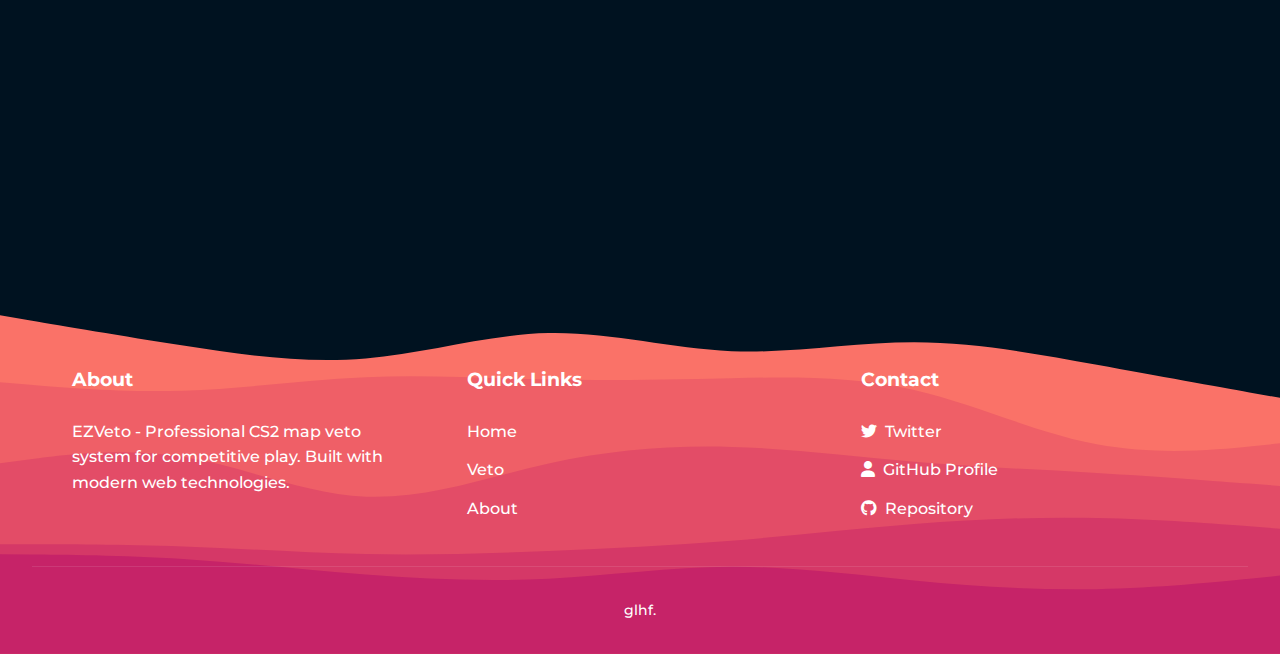
==== commit e6b76f78: "Final Changes" ====
--- a/index.html
+++ b/index.html
@@ -3,12 +3,13 @@
 <head>
     <meta charset="UTF-8">
     <meta name="viewport" content="width=device-width, initial-scale=1.0">
-    <title>EZVeto - Make vetoing great again</title>
+    <title>EZVeto</title>
     <link rel="stylesheet" href="styles.css">
     <link rel="stylesheet" href="https://cdnjs.cloudflare.com/ajax/libs/font-awesome/6.0.0/css/all.min.css">
     <link rel="preconnect" href="https://fonts.googleapis.com">
     <link rel="preconnect" href="https://fonts.gstatic.com" crossorigin>
     <link href="https://fonts.googleapis.com/css2?family=Montserrat:wght@400;500;600;700&display=swap" rel="stylesheet">
+    <link rel="icon" type="image/svg+xml" href="favicon.svg">
 </head>
 <body>
     <header class="hero">
@@ -28,13 +29,13 @@
         </div>
         <div class="hero-content">
             <h1>EZVeto</h1>
-            <p>Make vetoing great again</p>
+            <p>Your Ultimate CS2 Map Veto Companion 🎮</p>
             <a href="#veto" class="cta-button"><span>Start Veto</span></a>
         </div>
     </header>
 
     <section id="veto" class="veto-section">
-        <!-- Progress Bar -->
+   
         <div class="progress-container">
             <div class="progress-step active">Format</div>
             <div class="progress-step">Team Assignment</div>
@@ -42,7 +43,7 @@
             <div class="progress-step">Side Selection</div>
         </div>
 
-        <!-- Format Selection Phase -->
+        
         <div class="phase-container format-selection active">
             <h2>Select Match Format</h2>
             <div class="format-buttons">
@@ -52,20 +53,23 @@
             </div>
         </div>
 
-        <!-- Team Assignment Phase -->
-        <div class="phase-container team-assignment">
-            <h2>Team Assignment</h2>
-            <div class="coin-container">
-                <div class="coin">
-                    <div class="side-a">Team A</div>
-                    <div class="side-b">Team B</div>
-                </div>
-                <button class="flip-button">Flip Coin</button>
-                <div class="toss-result"></div>
-            </div>
-        </div>
+                                    <div class="phase-container team-assignment">
+                                        <h2>Team Assignment</h2>
+                                        <div class="coin-container">
+                                            <div class="coin">
+                                                <div class="side-a">Team A</div>
+                                                <div class="side-b">Team B</div>
+                                            </div>
+                                            <button class="flip-button">Flip Coin</button>
+                                            <div class="toss-result"></div>
+                                        </div>
+                                    </div>
 
-        <!-- Ban Phase -->
+
+
+
+
+  
         <div class="phase-container ban-phase">
             <h2>Ban Phase</h2>
             <div class="turn-indicator"></div>
@@ -90,7 +94,7 @@
             </div>
         </div>
 
-        <!-- Side Selection Phase -->
+    
         <div class="phase-container side-selection">
             <h2>Side Selection</h2>
             <div class="map-order"></div>
@@ -100,11 +104,11 @@
             </div>
         </div>
 
-        <!-- Summary Phase -->
+        
         <div class="phase-container summary">
             <h2>Veto Summary</h2>
             <div class="summary-content">
-                <!-- Will be populated by JavaScript -->
+                <!-- magically will bepopulated by JavaScript -->
             </div>
             <button class="reset-button">New Veto</button>
         </div>
@@ -134,7 +138,7 @@
             </div>
         </div>
         <div class="footer-bottom" style="margin-top: 2rem;">
-            <p>glhf.</p>
+            <p>glhf.</p> <!-- glhf = good luck have fun its a cs thing-->
         </div>
     </footer>
 
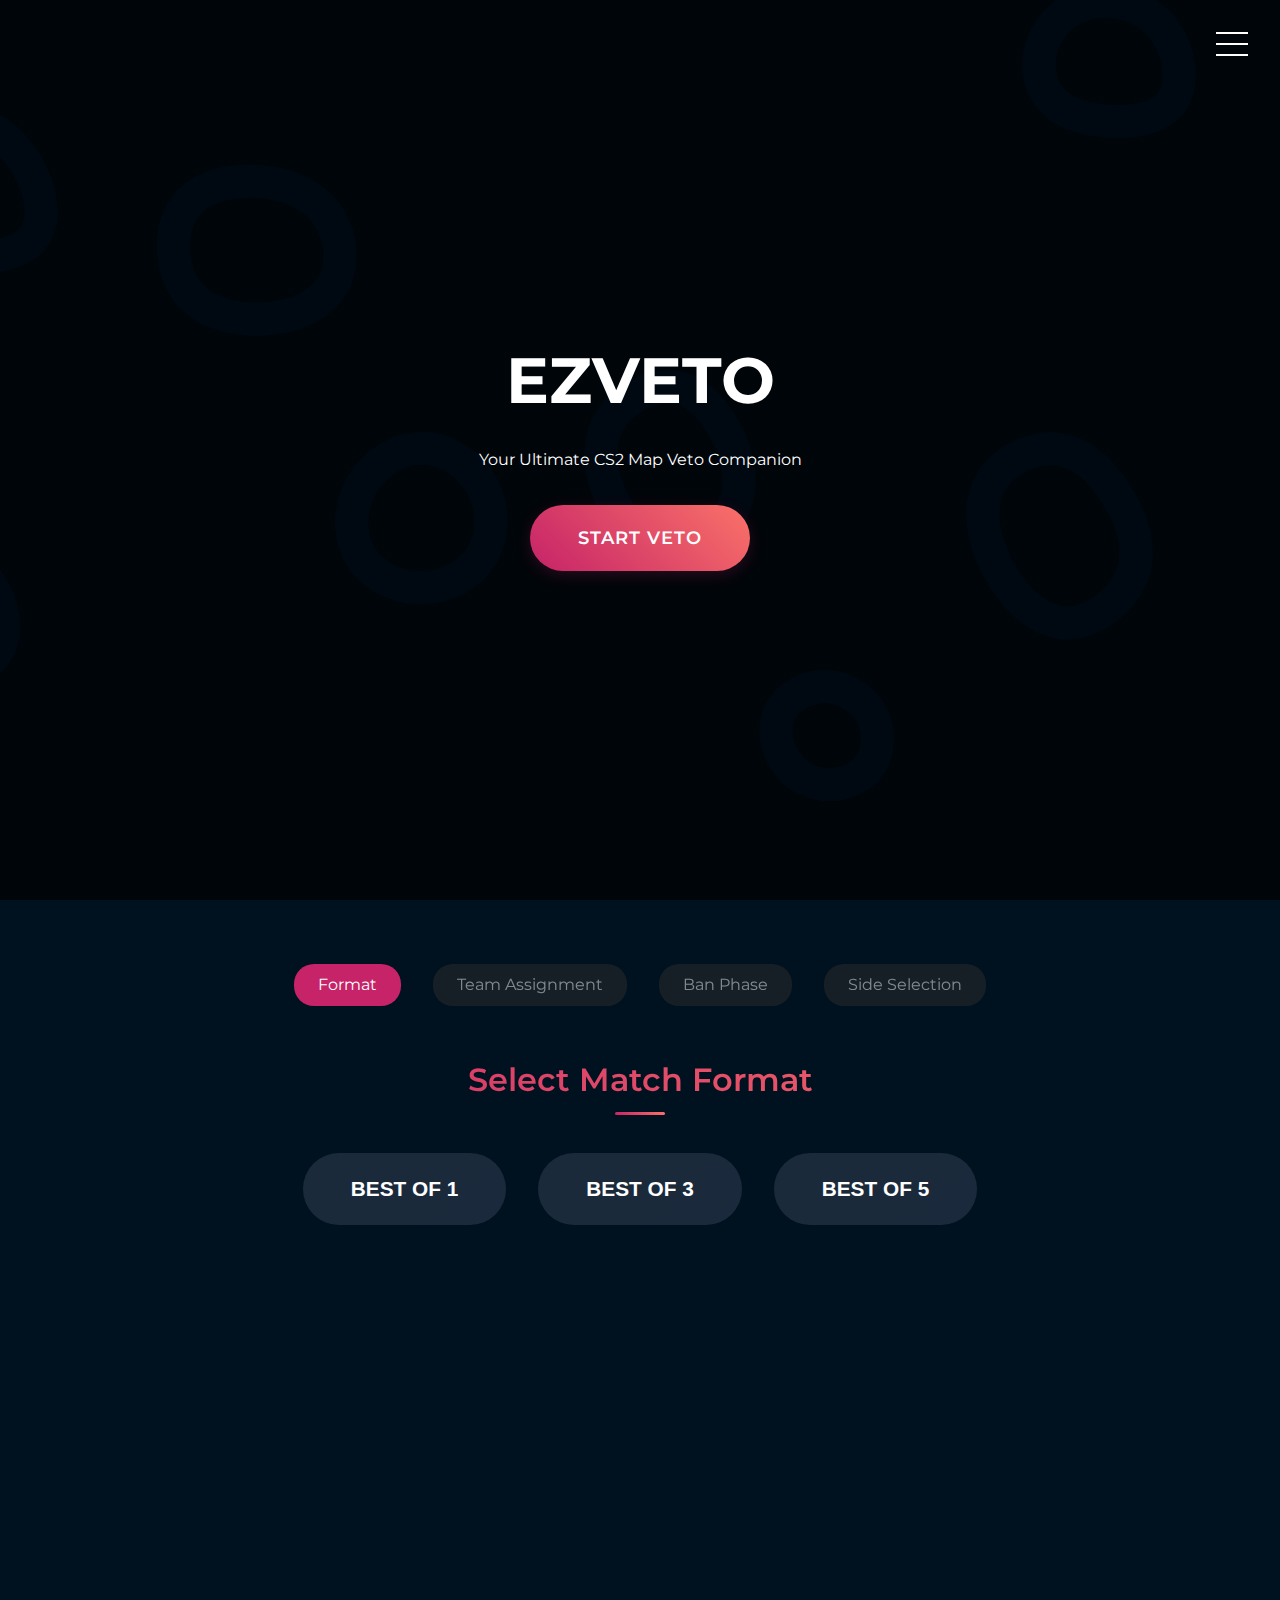
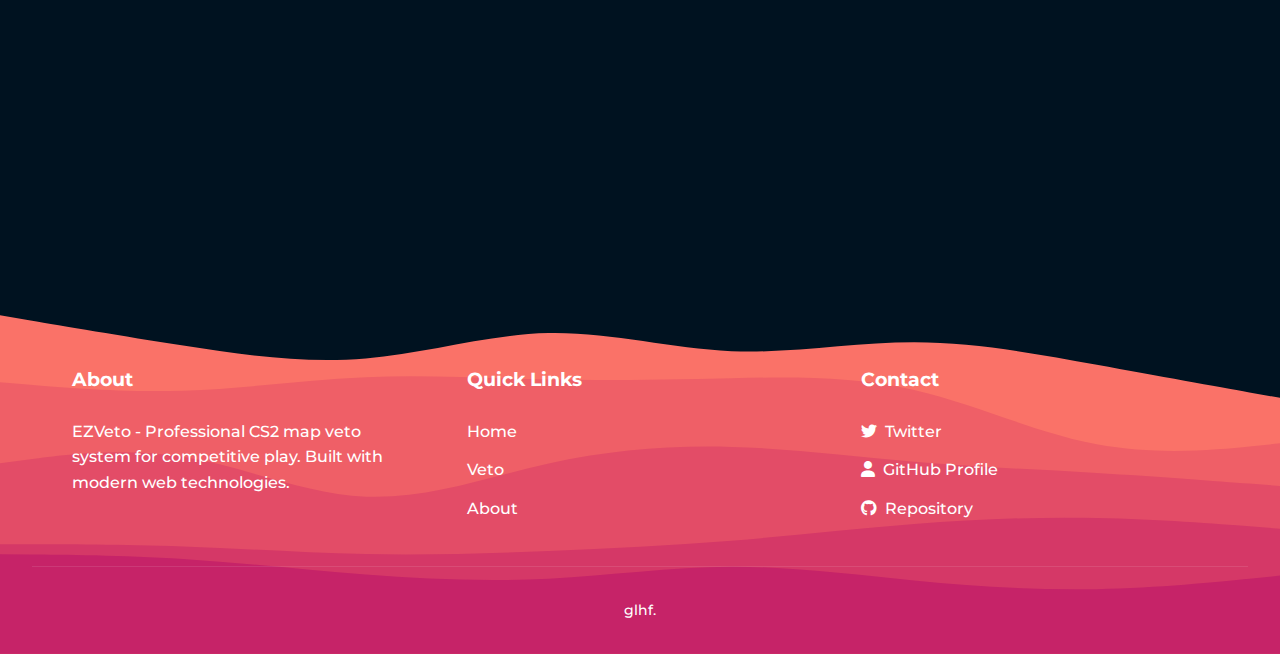
==== commit 99a878a8: "Final Changes" ====
--- a/index.html
+++ b/index.html
@@ -29,7 +29,7 @@
         </div>
         <div class="hero-content">
             <h1>EZVeto</h1>
-            <p>Your Ultimate CS2 Map Veto Companion 🎮</p>
+            <p>Your Ultimate CS2 Map Veto Companion </p>
             <a href="#veto" class="cta-button"><span>Start Veto</span></a>
         </div>
     </header>
@@ -144,4 +144,4 @@
 
     <script src="script.js"></script>
 </body>
-</html> +</html> 
--- a/styles.css
+++ b/styles.css
@@ -20,11 +20,9 @@
     line-height: 1.6;
 }
 
-/* Header Styles */
 .hero {
     height: 100vh;
-    background: linear-gradient(rgba(0, 0, 0, 0.7), rgba(0, 0, 0, 0.7)),
-                url('images/hero-bg.jpg') no-repeat center center/cover;
+    background: linear-gradient(rgba(0, 0, 0, 0.7), rgba(0, 0, 0, 0.7));
     display: flex;
     flex-direction: column;
     position: relative;
@@ -130,7 +128,7 @@
     z-index: 1;
 }
 
-/* Veto Section */
+
 .veto-section {
     min-height: 100vh;
     padding: 4rem 2rem;
@@ -169,7 +167,7 @@
     opacity: 1;
 }
 
-/* Coin Flip Animation */
+/* Coin Flip lol */
 .coin-container {
     display: flex;
     flex-direction: column;
@@ -212,7 +210,7 @@
     100% { transform: rotateY(1800deg); }
 }
 
-/* Maps Grid */
+/* Map */
 .maps-grid {
     display: grid;
     grid-template-columns: repeat(auto-fit, minmax(250px, 1fr));
@@ -235,7 +233,7 @@
     box-shadow: 0 0 20px rgba(198, 35, 104, 0.5);
 }
 
-/* Side Selection */
+
 .sides-container {
     display: flex;
     justify-content: center;
@@ -321,7 +319,7 @@
     box-shadow: 0 8px 32px 0 rgba(255, 177, 86, 0.3);
 }
 
-/* Add icons to the sides */
+
 .side::after {
     font-family: "Font Awesome 5 Free";
     font-size: 2.5rem;
@@ -330,18 +328,18 @@
 }
 
 .side.ct::after {
-    content: '\f132';  /* shield icon */
+    content: '\f132';  /* shieldo*/
 }
 
 .side.t::after {
-    content: '\f554';  /* skull icon */
+    content: '\f554';  /* skullz */
 }
 
 .side {
     flex-direction: column;
 }
 
-/* Add animation for selection */
+/*  animation */
 @keyframes selectPulse {
     0% {
         transform: scale(1.05);
@@ -908,7 +906,7 @@
     }
 }
 
-/* Add a subtle animation for state changes */
+
 .map-item {
     animation: fadeIn 0.3s ease-out;
 }
@@ -924,7 +922,7 @@
     }
 }
 
-/* Add these styles for the summary cards */
+
 .maps-summary {
     display: flex;
     flex-direction: column;
@@ -1017,7 +1015,7 @@
     }
 }
 
-/* Add animation for cards */
+
 .map-summary-card {
     animation: slideIn 0.5s ease-out forwards;
     opacity: 0;
@@ -1040,7 +1038,7 @@
     }
 }
 
-/* Add styles for the toss result */
+
 .toss-result {
     text-align: center;
     margin-top: 1rem;
@@ -1058,7 +1056,7 @@
     transform: translateY(0);
 }
 
-/* Update media queries for better mobile display */
+
 @media (max-width: 768px) {
     .maps-summary,
     .format-display {
@@ -1066,7 +1064,7 @@
     }
 }
 
-/* Add these styles for the map order text */
+
 .map-order {
     text-align: center;
     margin: 2rem 0;
@@ -1088,7 +1086,7 @@
     text-transform: uppercase;
 }
 
-/* Add these styles to your existing styles.css */
+
 
 .about-hero {
     height: 60vh;
@@ -1208,7 +1206,7 @@
     -webkit-text-fill-color: transparent;
 }
 
-/* Responsive adjustments */
+
 @media (max-width: 768px) {
     .about-hero {
         height: 50vh;
@@ -1232,7 +1230,7 @@
     }
 }
 
-/* Add these styles for the related projects section */
+
 .related-projects {
     text-align: center;
     padding: 4rem 2rem;
@@ -1296,7 +1294,7 @@
     margin: 0;
 }
 
-/* Add styles for the contribute section */
+
 .contribute-section {
     text-align: center;
     padding: 4rem 2rem;
@@ -1370,12 +1368,11 @@
     color: rgba(255, 255, 255, 0.8);
 }
 
-/* Update repository link icon */
 .footer-section ul li a i.fa-code-branch {
     margin-right: 0.5rem;
 }
 
 .footer-section ul li a i.fa-code-branch::before {
-    content: '\f09b'; /* GitHub icon */
+    content: '\f09b'; 
     font-family: "Font Awesome 5 Brands";
 } 